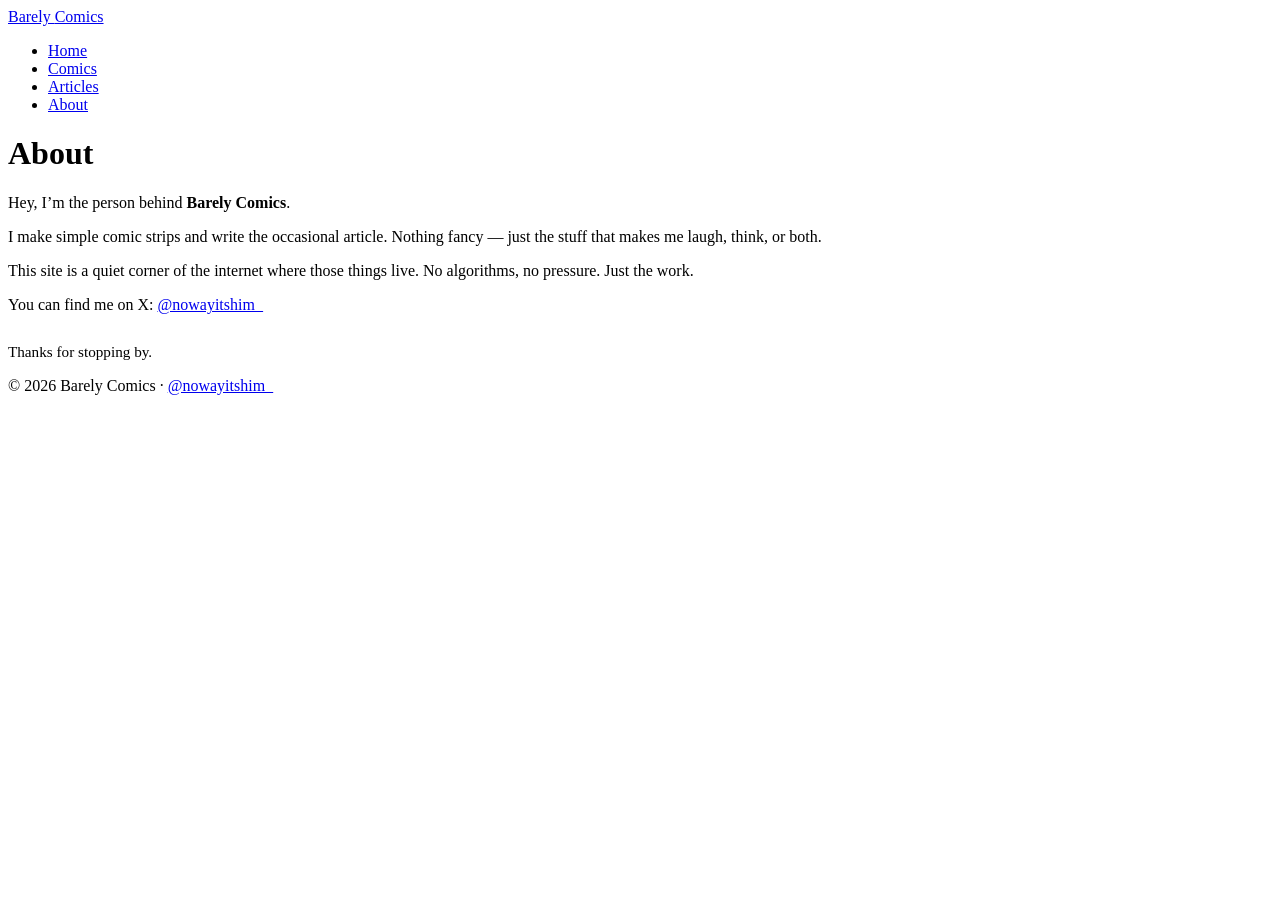
==== about.html @ a4487e68 "Initial website upload" ====
<!DOCTYPE html>
<html lang="en">
<head>
  <meta charset="UTF-8">
  <meta name="viewport" content="width=device-width, initial-scale=1.0">
  <title>About — Barely Comics</title>
  <meta name="description" content="About Barely Comics">
  <link rel="stylesheet" href="css/style.css">
</head>
<body>

  <header class="site-header">
    <div class="nav-inner">
      <a href="index.html" class="logo">Barely <span>Comics</span></a>
      <nav>
        <ul class="nav-links">
          <li><a href="index.html">Home</a></li>
          <li><a href="comics.html">Comics</a></li>
          <li><a href="articles.html">Articles</a></li>
          <li><a href="about.html" class="active">About</a></li>
        </ul>
      </nav>
    </div>
  </header>

  <main>
    <div class="about-content">
      <h1>About</h1>
      
      <p>
        Hey, I’m the person behind <strong>Barely Comics</strong>.
      </p>

      <p>
        I make simple comic strips and write the occasional article. 
        Nothing fancy — just the stuff that makes me laugh, think, or both.
      </p>

      <p>
        This site is a quiet corner of the internet where those things live. 
        No algorithms, no pressure. Just the work.
      </p>

      <p>
        You can find me on X: 
        <a href="https://x.com/nowayitshim_" target="_blank" rel="noopener">@nowayitshim_</a>
      </p>

      <p style="margin-top: 1.8rem; color: var(--text-muted); font-size: 0.95rem;">
        Thanks for stopping by.
      </p>
    </div>
  </main>

  <footer class="site-footer">
    <p>© 2026 Barely Comics · <a href="https://x.com/nowayitshim_" target="_blank" rel="noopener">@nowayitshim_</a></p>
  </footer>

</body>
</html>
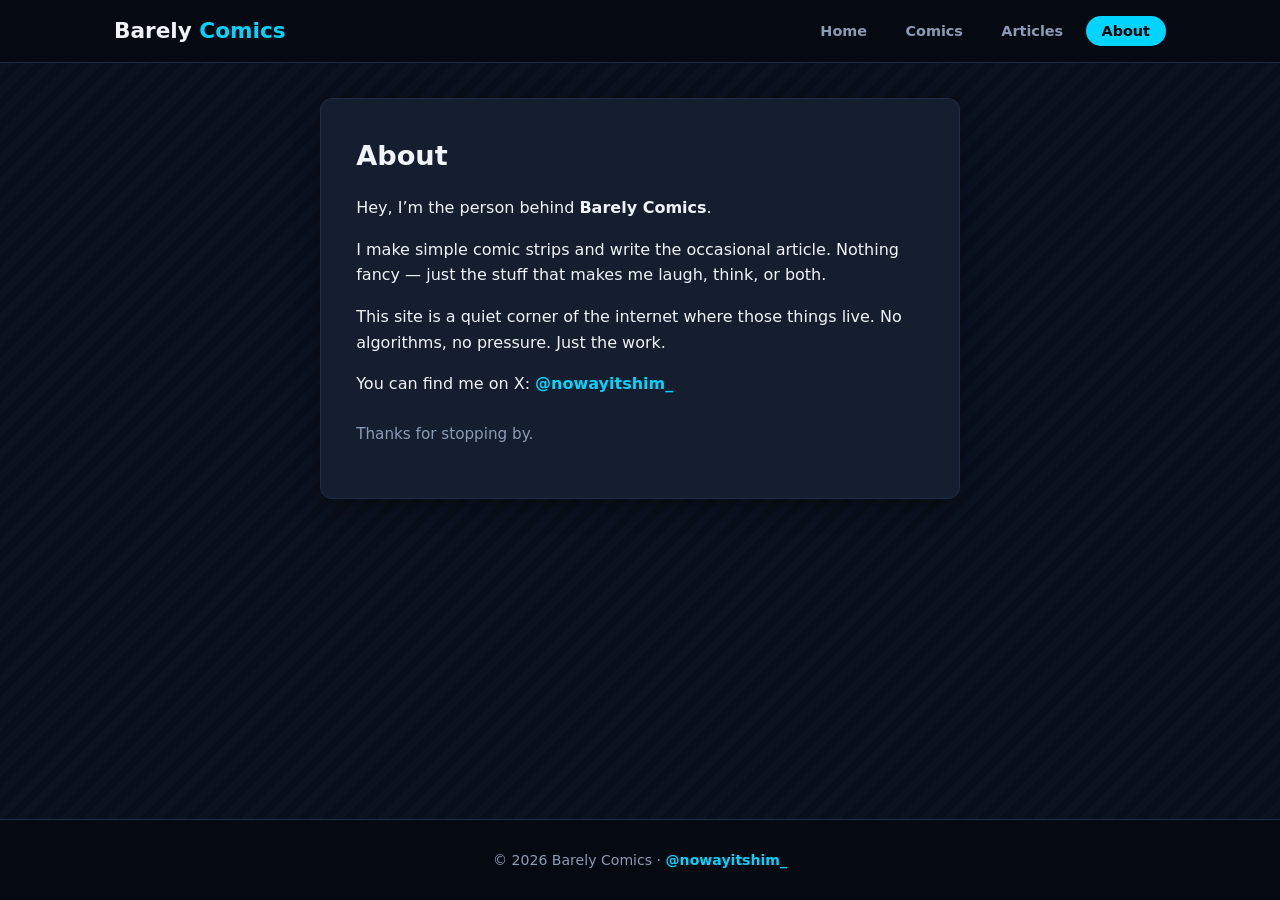
==== commit b5e0666f: "Add files via upload" ====
--- a/about.html
+++ b/about.html
@@ -4,11 +4,118 @@
   <meta charset="UTF-8">
   <meta name="viewport" content="width=device-width, initial-scale=1.0">
   <title>About — Barely Comics</title>
-  <meta name="description" content="About Barely Comics">
-  <link rel="stylesheet" href="css/style.css">
+  <style>
+    :root {
+      --bg: #0b1220;
+      --card: #141e2e;
+      --border: #1e2d45;
+      --text: #f0f4f8;
+      --text-muted: #8b9bb4;
+      --accent: #00d4ff;
+      --radius: 12px;
+      --shadow: 0 8px 24px rgba(0, 0, 0, 0.35);
+    }
+    * { box-sizing: border-box; margin: 0; padding: 0; }
+    body {
+      font-family: "Segoe UI", system-ui, -apple-system, sans-serif;
+      background-color: var(--bg);
+      color: var(--text);
+      line-height: 1.6;
+      min-height: 100vh;
+      display: flex;
+      flex-direction: column;
+      background-image: repeating-linear-gradient(-45deg, transparent, transparent 8px, rgba(0,0,0,0.18) 8px, rgba(0,0,0,0.18) 16px);
+    }
+    .site-header {
+      background: #050a12;
+      border-bottom: 1px solid var(--border);
+      position: sticky;
+      top: 0;
+      z-index: 100;
+    }
+    .nav-inner {
+      max-width: 1100px;
+      margin: 0 auto;
+      padding: 0.85rem 1.5rem;
+      display: flex;
+      align-items: center;
+      justify-content: space-between;
+      gap: 1.5rem;
+    }
+    .logo {
+      font-weight: 800;
+      font-size: 1.35rem;
+      color: var(--text);
+      text-decoration: none;
+    }
+    .logo span { color: var(--accent); }
+    .nav-links {
+      display: flex;
+      gap: 0.4rem;
+      list-style: none;
+    }
+    .nav-links a {
+      text-decoration: none;
+      color: var(--text-muted);
+      font-weight: 600;
+      font-size: 0.9rem;
+      padding: 0.45rem 1rem;
+      border-radius: 999px;
+      transition: color 0.2s, background 0.2s;
+    }
+    .nav-links a:hover {
+      color: var(--text);
+      background: rgba(255,255,255,0.06);
+    }
+    .nav-links a.active {
+      color: #000;
+      background: var(--accent);
+    }
+    main {
+      flex: 1;
+      max-width: 1100px;
+      margin: 0 auto;
+      padding: 2.2rem 1.5rem 3rem;
+      width: 100%;
+    }
+    .about-card {
+      background: var(--card);
+      border: 1px solid var(--border);
+      border-radius: var(--radius);
+      padding: 2.2rem;
+      box-shadow: var(--shadow);
+      max-width: 640px;
+      margin: 0 auto;
+    }
+    .about-card h1 {
+      font-size: 1.7rem;
+      font-weight: 800;
+      margin-bottom: 1.1rem;
+    }
+    .about-card p { margin-bottom: 1rem; }
+    .about-card a {
+      color: var(--accent);
+      font-weight: 600;
+      text-decoration: none;
+    }
+    .about-card a:hover { text-decoration: underline; }
+    .site-footer {
+      text-align: center;
+      padding: 1.8rem 1.5rem;
+      color: var(--text-muted);
+      font-size: 0.88rem;
+      border-top: 1px solid var(--border);
+      background: #050a12;
+    }
+    .site-footer a { color: var(--accent); text-decoration: none; font-weight: 600; }
+    @media (max-width: 640px) {
+      .nav-inner { flex-direction: column; gap: 0.75rem; }
+      .nav-links { flex-wrap: wrap; justify-content: center; }
+      .about-card { padding: 1.5rem; }
+    }
+  </style>
 </head>
 <body>
-
   <header class="site-header">
     <div class="nav-inner">
       <a href="index.html" class="logo">Barely <span>Comics</span></a>
@@ -24,37 +131,18 @@
   </header>
 
   <main>
-    <div class="about-content">
+    <div class="about-card">
       <h1>About</h1>
-      
-      <p>
-        Hey, I’m the person behind <strong>Barely Comics</strong>.
-      </p>
-
-      <p>
-        I make simple comic strips and write the occasional article. 
-        Nothing fancy — just the stuff that makes me laugh, think, or both.
-      </p>
-
-      <p>
-        This site is a quiet corner of the internet where those things live. 
-        No algorithms, no pressure. Just the work.
-      </p>
-
-      <p>
-        You can find me on X: 
-        <a href="https://x.com/nowayitshim_" target="_blank" rel="noopener">@nowayitshim_</a>
-      </p>
-
-      <p style="margin-top: 1.8rem; color: var(--text-muted); font-size: 0.95rem;">
-        Thanks for stopping by.
-      </p>
+      <p>Hey, I’m the person behind <strong>Barely Comics</strong>.</p>
+      <p>I make simple comic strips and write the occasional article. Nothing fancy — just the stuff that makes me laugh, think, or both.</p>
+      <p>This site is a quiet corner of the internet where those things live. No algorithms, no pressure. Just the work.</p>
+      <p>You can find me on X: <a href="https://x.com/nowayitshim_" target="_blank" rel="noopener">@nowayitshim_</a></p>
+      <p style="margin-top: 1.6rem; color: var(--text-muted); font-size: 0.95rem;">Thanks for stopping by.</p>
     </div>
   </main>
 
   <footer class="site-footer">
     <p>© 2026 Barely Comics · <a href="https://x.com/nowayitshim_" target="_blank" rel="noopener">@nowayitshim_</a></p>
   </footer>
-
 </body>
-</html>+</html>
